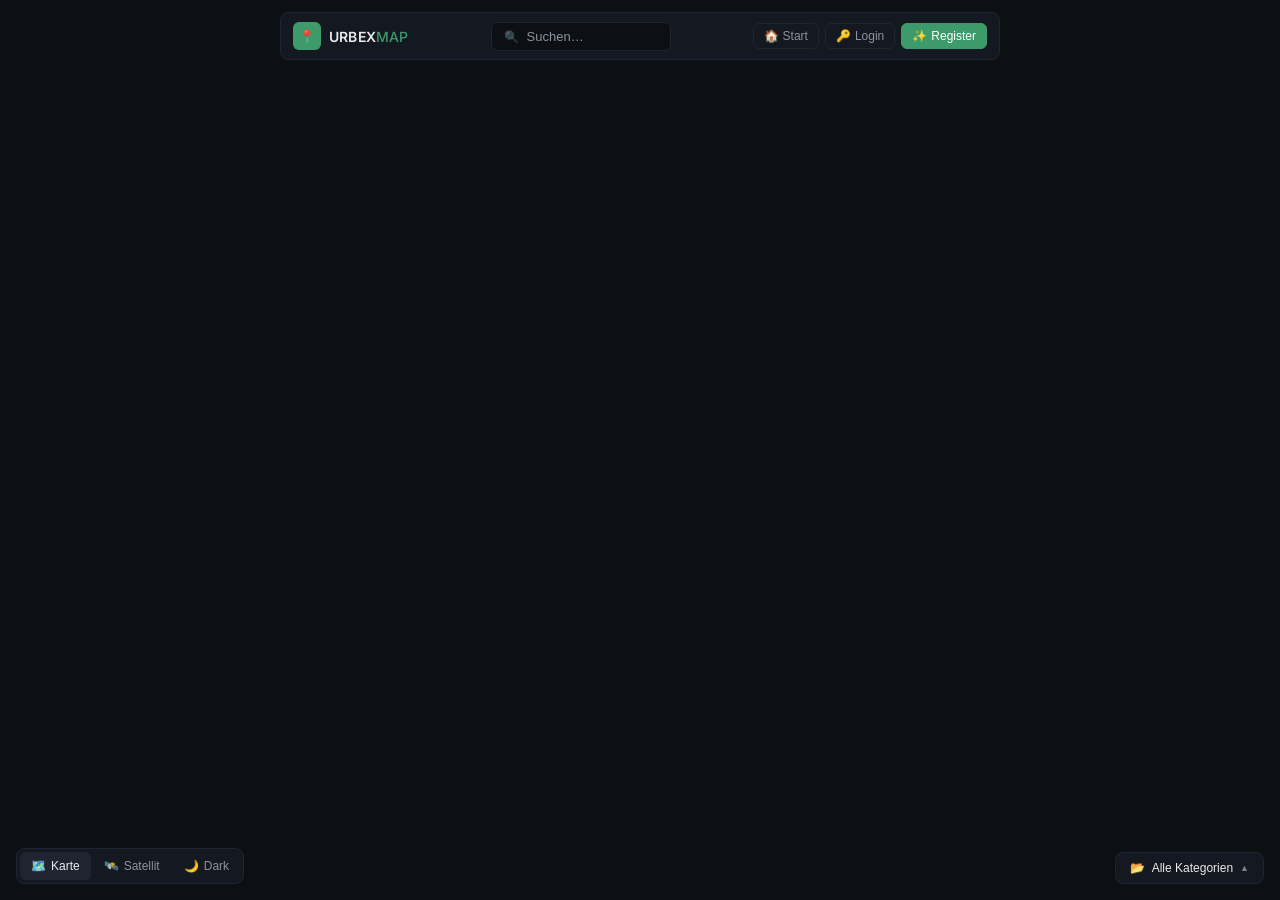
==== karte.html @ bc2e80fb "First Push" ====
<!DOCTYPE html>
<html lang="de">
<head>
  <meta charset="UTF-8">
  <meta name="viewport" content="width=device-width, initial-scale=1.0, maximum-scale=1.0, user-scalable=no">
  <title>URBEX MAP – Lost Place Explorer</title>

  <link rel="stylesheet" href="https://unpkg.com/leaflet@1.9.4/dist/leaflet.css" />
  <script src="https://unpkg.com/leaflet@1.9.4/dist/leaflet.js"></script>

  <link rel="stylesheet" href="https://unpkg.com/leaflet.markercluster@1.5.3/dist/MarkerCluster.css" />
  <link rel="stylesheet" href="https://unpkg.com/leaflet.markercluster@1.5.3/dist/MarkerCluster.Default.css" />
  <script src="https://unpkg.com/leaflet.markercluster@1.5.3/dist/leaflet.markercluster.js"></script>

  <link rel="preconnect" href="https://fonts.googleapis.com">
  <link rel="preconnect" href="https://fonts.gstatic.com" crossorigin>
  <link href="https://fonts.googleapis.com/css2?family=Inter:wght@400;500;600;700&display=swap" rel="stylesheet">

  <link rel="stylesheet" href="style.css">
</head>
<body>

  <div id="map"></div>

  <header class="panel main-header">
    <div class="brand-section" onclick="openModal('Startseite')">
      <div class="logo-badge">📍</div>
      <div class="brand-title">URBEX<span>MAP</span></div>
    </div>

    <div class="header-search-box">
      <span style="opacity:0.45; font-size:12px;">🔍</span>
      <input id="search-input" type="text" placeholder="Suchen…">
    </div>

    <div class="nav-actions">
      <button class="btn-nav" onclick="openModal('Startseite')">
        <span>🏠</span><span class="text-label">Start</span>
      </button>
      <button class="btn-nav" onclick="openModal('Login')">
        <span>🔑</span><span class="text-label">Login</span>
      </button>
      <button class="btn-nav btn-nav-primary" onclick="openModal('Registrieren')">
        <span>✨</span><span class="text-label">Register</span>
      </button>
    </div>
  </header>

  <div class="panel map-style-switch">
    <button class="layer-btn active" id="layer-street" onclick="switchTileLayer('street')">
      <span>🗺️</span> Karte
    </button>
    <button class="layer-btn" id="layer-sat" onclick="switchTileLayer('satellite')">
      <span>🛰️</span> Satellit
    </button>
    <button class="layer-btn" id="layer-dark" onclick="switchTileLayer('dark')">
      <span>🌙</span> Dark
    </button>
  </div>

  <div class="panel details-panel" id="details-panel">
    <div class="details-hero">
      <button class="btn-close-panel" onclick="closeDetails()">✕</button>
      <img id="detail-img" src="" alt="Location Vorschau" />
      <div class="details-hero-overlay"></div>
    </div>

    <div class="details-content">
      <div class="tag-group">
        <span class="tag-pill cat" id="detail-cat">Industriell</span>
        <span class="tag-pill" style="color:#c94c4c; border-color:rgba(201,76,76,0.3);">⚠️ Risikozone</span>
      </div>

      <div>
        <h2 id="detail-title" style="font-size:17px; font-weight:600; color:var(--text); line-height:1.3;">-</h2>
        <p id="detail-desc" style="font-size:13px; color:var(--text-muted); line-height:1.55; margin-top:5px;">-</p>
      </div>

      <div>
        <div class="section-title">
          <span>Überwachung & Schutz</span>
          <a href="#" onclick="openSecurityModal(); return false;" style="color:var(--accent); text-decoration:none; font-size:10px;">Status melden</a>
        </div>
        <div class="security-grid" style="margin-top:7px;">
          <div class="security-item" id="sec-security">
            <span class="sec-status-dot"></span> 👮 Security
          </div>
          <div class="security-item" id="sec-alarm">
            <span class="sec-status-dot"></span> 🚨 Alarmanlage
          </div>
          <div class="security-item" id="sec-cameras">
            <span class="sec-status-dot"></span> 📹 Kameras
          </div>
          <div class="security-item" id="sec-dogs">
            <span class="sec-status-dot"></span> 🐕 Wachhunde
          </div>
        </div>
      </div>

      <div>
        <div class="section-title" style="margin-bottom:7px;">
          <span>Community Galerie</span>
        </div>
        <div class="gallery-container" id="gallery-list"></div>
      </div>

      <div class="info-grid">
        <div class="info-item">
          <span class="label">Koordinaten</span>
          <span class="val" id="detail-coords">-</span>
        </div>
        <div class="info-item">
          <span class="label">Zugänglichkeit</span>
          <span class="val" style="color:#7bc49a;">Mittel</span>
        </div>
      </div>

      <div class="btn-group-actions">
        <button class="btn-secondary-action" onclick="openPhotoModal()">
          <span>📷</span> Foto
        </button>
        <button class="btn-primary-action" id="detail-route-btn">
          <span>🧭</span> Navigation
        </button>
      </div>
    </div>
  </div>

  <div class="filter-wrapper">
    <div class="panel category-dropdown" id="category-menu"></div>
    <button class="btn-toggle-categories" onclick="toggleCategoryMenu(event)">
      <span>📂</span>
      <span id="selected-cat-label">Alle Kategorien</span>
      <span style="font-size:9px; opacity:0.5;">▲</span>
    </button>
  </div>

  <div class="modal-overlay" id="modal-overlay" onclick="closeModal()">
    <div class="panel modal-box" id="modal-box" onclick="event.stopPropagation()">
      <div style="display:flex; justify-content:space-between; align-items:center;">
        <h3 id="modal-title" style="color:var(--text); font-size:16px; font-weight:600;">Titel</h3>
        <button class="btn-close-panel" style="position:static;" onclick="closeModal()">✕</button>
      </div>
      <div id="modal-body">
        <p id="modal-desc" style="color:var(--text-muted); font-size:13px;">Funktion folgt.</p>
      </div>
    </div>
  </div>

  <script src="script.js"></script>
</body>
</html>
---- style.css ----
:root {
  --bg: #0c0f14;
  --panel: #141820;
  --panel-border: #1e2530;
  --text: #e8eaed;
  --text-muted: #8b949e;
  --accent: #3d9a6a;
  --accent-soft: rgba(61, 154, 106, 0.15);
  --danger: #c94c4c;
  --warning: #c9a24c;
}

* {
  box-sizing: border-box;
  margin: 0;
  padding: 0;
}

body {
  font-family: 'Inter', system-ui, -apple-system, sans-serif;
  background: var(--bg);
  color: var(--text);
  height: 100vh;
  width: 100vw;
  overflow: hidden;
}

#map {
  width: 100%;
  height: 100vh;
  position: absolute;
  top: 0;
  left: 0;
  z-index: 1;
}

/* Panels */
.panel {
  background: var(--panel);
  border: 1px solid var(--panel-border);
}

/* Header */
header.main-header {
  position: absolute;
  top: 12px;
  left: 50%;
  transform: translateX(-50%);
  width: calc(100% - 24px);
  max-width: 720px;
  height: 48px;
  z-index: 100;
  display: flex;
  align-items: center;
  justify-content: space-between;
  padding: 0 12px;
  border-radius: 8px;
}

.brand-section {
  display: flex;
  align-items: center;
  gap: 8px;
  cursor: pointer;
}

.logo-badge {
  width: 28px;
  height: 28px;
  background: var(--accent);
  border-radius: 6px;
  display: flex;
  align-items: center;
  justify-content: center;
  font-size: 13px;
}

.brand-title {
  font-weight: 600;
  font-size: 14px;
  letter-spacing: 0.2px;
  color: var(--text);
}

.brand-title span {
  color: var(--accent);
  font-weight: 500;
}

.header-search-box {
  width: 180px;
  padding: 6px 12px;
  border-radius: 6px;
  display: flex;
  align-items: center;
  gap: 8px;
  background: #0c0f14;
  border: 1px solid var(--panel-border);
  transition: border-color 0.15s ease;
}

.header-search-box:focus-within {
  border-color: var(--accent);
}

.header-search-box input {
  background: transparent;
  border: none;
  color: var(--text);
  font-size: 13px;
  width: 100%;
  outline: none;
}

.header-search-box input::placeholder {
  color: var(--text-muted);
}

.nav-actions {
  display: flex;
  align-items: center;
  gap: 6px;
}

.btn-nav {
  background: transparent;
  border: 1px solid var(--panel-border);
  color: var(--text-muted);
  padding: 5px 10px;
  border-radius: 6px;
  font-size: 12px;
  font-weight: 500;
  cursor: pointer;
  display: flex;
  align-items: center;
  gap: 4px;
  transition: color 0.15s, border-color 0.15s, background 0.15s;
}

.btn-nav:hover {
  color: var(--text);
  border-color: #2a3340;
  background: #1a2028;
}

.btn-nav-primary {
  background: var(--accent);
  border-color: var(--accent);
  color: #fff;
}

.btn-nav-primary:hover {
  background: #358a5e;
  border-color: #358a5e;
  color: #fff;
}

/* Map style switcher */
.map-style-switch {
  position: absolute;
  bottom: 16px;
  left: 16px;
  z-index: 90;
  display: flex;
  gap: 2px;
  padding: 3px;
  border-radius: 8px;
}

.layer-btn {
  background: transparent;
  border: none;
  color: var(--text-muted);
  padding: 7px 11px;
  border-radius: 6px;
  font-size: 12px;
  font-weight: 500;
  cursor: pointer;
  display: flex;
  align-items: center;
  gap: 5px;
  transition: color 0.15s, background 0.15s;
}

.layer-btn.active {
  background: #1e2530;
  color: var(--text);
}

.layer-btn:hover:not(.active) {
  color: var(--text);
}

/* Details panel */
.details-panel {
  position: absolute;
  top: 72px;
  right: 16px;
  width: 340px;
  max-height: calc(100vh - 100px);
  z-index: 80;
  border-radius: 10px;
  overflow-y: auto;
  display: none;
  flex-direction: column;
}

.details-panel::-webkit-scrollbar {
  width: 4px;
}
.details-panel::-webkit-scrollbar-thumb {
  background: #2a3340;
  border-radius: 2px;
}

.details-hero {
  position: relative;
  height: 160px;
  width: 100%;
  overflow: hidden;
  flex-shrink: 0;
}

.details-hero img {
  width: 100%;
  height: 100%;
  object-fit: cover;
}

.details-hero-overlay {
  position: absolute;
  inset: 0;
  background: linear-gradient(to top, var(--panel) 0%, transparent 55%);
}

.btn-close-panel {
  position: absolute;
  top: 10px;
  right: 10px;
  background: rgba(12, 15, 20, 0.7);
  border: 1px solid var(--panel-border);
  color: var(--text);
  width: 28px;
  height: 28px;
  border-radius: 6px;
  cursor: pointer;
  display: flex;
  align-items: center;
  justify-content: center;
  font-size: 12px;
  z-index: 5;
  transition: background 0.15s;
}

.btn-close-panel:hover {
  background: var(--danger);
  border-color: var(--danger);
}

.details-content {
  padding: 0 16px 16px;
  display: flex;
  flex-direction: column;
  gap: 14px;
}

.tag-group {
  display: flex;
  gap: 6px;
  flex-wrap: wrap;
}

.tag-pill {
  padding: 3px 9px;
  border-radius: 4px;
  font-size: 11px;
  font-weight: 500;
  background: #1a2028;
  border: 1px solid var(--panel-border);
  color: var(--text-muted);
}

.tag-pill.cat {
  border-color: rgba(61, 154, 106, 0.4);
  color: var(--accent);
  background: var(--accent-soft);
}

.section-title {
  font-size: 11px;
  font-weight: 600;
  text-transform: uppercase;
  letter-spacing: 0.4px;
  color: var(--text-muted);
  display: flex;
  justify-content: space-between;
  align-items: center;
}

.security-grid {
  display: grid;
  grid-template-columns: 1fr 1fr;
  gap: 6px;
}

.security-item {
  background: #1a2028;
  border: 1px solid var(--panel-border);
  border-radius: 6px;
  padding: 7px 9px;
  display: flex;
  align-items: center;
  gap: 7px;
  font-size: 11px;
  font-weight: 500;
  color: var(--text-muted);
}

.security-item.active {
  border-color: rgba(201, 76, 76, 0.35);
  background: rgba(201, 76, 76, 0.08);
  color: #e08a8a;
}

.security-item.clear {
  border-color: rgba(61, 154, 106, 0.25);
  background: rgba(61, 154, 106, 0.06);
  color: #7bc49a;
}

.sec-status-dot {
  width: 6px;
  height: 6px;
  border-radius: 50%;
  background: currentColor;
}

.gallery-container {
  display: flex;
  gap: 6px;
  overflow-x: auto;
  padding-bottom: 2px;
}

.gallery-container::-webkit-scrollbar {
  height: 3px;
}
.gallery-container::-webkit-scrollbar-thumb {
  background: #2a3340;
  border-radius: 2px;
}

.gallery-thumb {
  width: 64px;
  height: 64px;
  border-radius: 6px;
  object-fit: cover;
  flex-shrink: 0;
  border: 1px solid var(--panel-border);
  cursor: pointer;
  transition: border-color 0.15s;
}

.gallery-thumb:hover {
  border-color: var(--accent);
}

.btn-add-photo {
  width: 64px;
  height: 64px;
  border-radius: 6px;
  border: 1px dashed var(--panel-border);
  background: #1a2028;
  color: var(--text-muted);
  display: flex;
  flex-direction: column;
  align-items: center;
  justify-content: center;
  gap: 2px;
  font-size: 10px;
  font-weight: 500;
  cursor: pointer;
  flex-shrink: 0;
  transition: border-color 0.15s, color 0.15s;
}

.btn-add-photo:hover {
  border-color: var(--accent);
  color: var(--accent);
}

.info-grid {
  display: grid;
  grid-template-columns: 1fr 1fr;
  gap: 8px;
  background: #1a2028;
  padding: 10px;
  border-radius: 6px;
  border: 1px solid var(--panel-border);
}

.info-item {
  display: flex;
  flex-direction: column;
  gap: 2px;
}

.info-item .label {
  font-size: 10px;
  color: var(--text-muted);
  text-transform: uppercase;
  font-weight: 500;
}

.info-item .val {
  font-size: 12px;
  color: var(--text);
  font-weight: 500;
  font-variant-numeric: tabular-nums;
}

.btn-group-actions {
  display: flex;
  gap: 8px;
}

.btn-secondary-action {
  flex: 1;
  background: #1a2028;
  border: 1px solid var(--panel-border);
  color: var(--text);
  padding: 10px;
  border-radius: 6px;
  font-weight: 500;
  font-size: 12px;
  cursor: pointer;
  display: flex;
  align-items: center;
  justify-content: center;
  gap: 5px;
  transition: background 0.15s, border-color 0.15s;
}

.btn-secondary-action:hover {
  background: #222830;
  border-color: #2a3340;
}

.btn-primary-action {
  flex: 1.4;
  background: var(--accent);
  border: none;
  color: #fff;
  padding: 10px;
  border-radius: 6px;
  font-weight: 500;
  font-size: 12px;
  cursor: pointer;
  display: flex;
  align-items: center;
  justify-content: center;
  gap: 5px;
  transition: background 0.15s;
}

.btn-primary-action:hover {
  background: #358a5e;
}

/* Category filter */
.filter-wrapper {
  position: absolute;
  bottom: 16px;
  right: 16px;
  z-index: 90;
  display: flex;
  flex-direction: column;
  align-items: flex-end;
}

.btn-toggle-categories {
  background: var(--panel);
  border: 1px solid var(--panel-border);
  color: var(--text);
  padding: 8px 14px;
  border-radius: 8px;
  font-size: 12px;
  font-weight: 500;
  cursor: pointer;
  display: flex;
  align-items: center;
  gap: 7px;
  transition: border-color 0.15s, background 0.15s;
}

.btn-toggle-categories:hover {
  border-color: #2a3340;
  background: #1a2028;
}

.category-dropdown {
  position: absolute;
  bottom: 46px;
  right: 0;
  width: 280px;
  max-height: 320px;
  overflow-y: auto;
  border-radius: 8px;
  padding: 8px;
  display: none;
  grid-template-columns: 1fr 1fr;
  gap: 4px;
  z-index: 91;
}

.category-dropdown::-webkit-scrollbar {
  width: 3px;
}
.category-dropdown::-webkit-scrollbar-thumb {
  background: #2a3340;
  border-radius: 2px;
}

.cat-item-btn {
  background: #1a2028;
  border: 1px solid var(--panel-border);
  color: var(--text-muted);
  padding: 7px 9px;
  border-radius: 5px;
  font-size: 11px;
  font-weight: 500;
  cursor: pointer;
  display: flex;
  align-items: center;
  gap: 5px;
  transition: background 0.12s, color 0.12s, border-color 0.12s;
  text-align: left;
}

.cat-item-btn:hover {
  background: #222830;
  color: var(--text);
}

.cat-item-btn.active {
  background: var(--accent-soft);
  color: var(--accent);
  border-color: rgba(61, 154, 106, 0.35);
}

/* Markers */
.custom-urbex-pin {
  position: relative;
  width: 32px;
  height: 42px;
  cursor: pointer;
  transition: transform 0.15s ease;
}

.custom-urbex-pin:hover {
  transform: scale(1.12);
  z-index: 9999 !important;
}

.pin-svg-wrapper {
  width: 100%;
  height: 100%;
  filter: drop-shadow(0 2px 4px rgba(0, 0, 0, 0.4));
}

.pin-icon-container {
  position: absolute;
  top: 8px;
  left: 50%;
  transform: translateX(-50%);
  width: 16px;
  height: 16px;
  display: flex;
  align-items: center;
  justify-content: center;
  color: #fff;
}

.marker-cluster-custom {
  background: #1e2530 !important;
  border: 1px solid var(--accent) !important;
  border-radius: 50% !important;
  color: var(--text) !important;
  font-weight: 600 !important;
  font-size: 11px !important;
  display: flex !important;
  align-items: center !important;
  justify-content: center !important;
}

/* Modal */
.modal-overlay {
  position: fixed;
  inset: 0;
  background: rgba(0, 0, 0, 0.55);
  z-index: 200;
  display: none;
  align-items: center;
  justify-content: center;
}

.modal-box {
  width: 90%;
  max-width: 380px;
  border-radius: 10px;
  padding: 20px;
  display: flex;
  flex-direction: column;
  gap: 14px;
}

.form-checkbox-group {
  display: flex;
  flex-direction: column;
  gap: 9px;
}

.checkbox-label {
  display: flex;
  align-items: center;
  gap: 9px;
  font-size: 13px;
  color: var(--text);
  cursor: pointer;
}

.checkbox-label input {
  accent-color: var(--accent);
  width: 15px;
  height: 15px;
}

/* Responsive */
@media (max-width: 768px) {
  header.main-header {
    top: 8px;
    width: calc(100% - 16px);
    height: 44px;
    padding: 0 8px;
  }
  .brand-title span { display: none; }
  .header-search-box { width: 100px; }
  .btn-nav span.text-label { display: none; }
  .map-style-switch {
    bottom: 70px;
    left: 8px;
  }
  .filter-wrapper {
    bottom: 16px;
    right: 8px;
  }
  .details-panel {
    top: auto;
    bottom: 120px;
    left: 8px;
    right: 8px;
    width: auto;
    max-height: 50vh;
  }
}
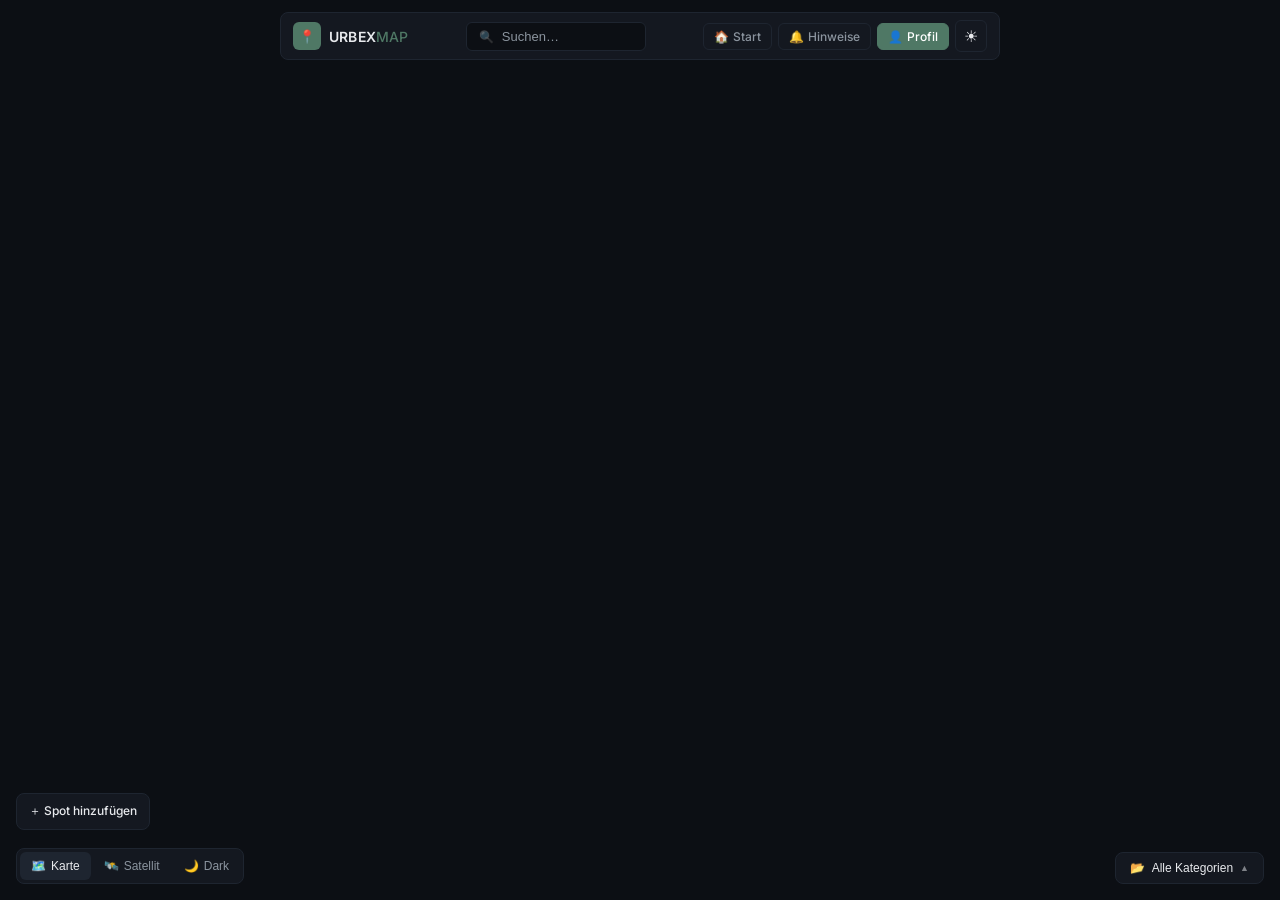
==== commit ee60a665: "erste änderungen" ====
--- a/karte.html
+++ b/karte.html
@@ -23,7 +23,7 @@
   <div id="map"></div>
 
   <header class="panel main-header">
-    <div class="brand-section" onclick="openModal('Startseite')">
+    <div class="brand-section" onclick="location.href='index.html'">
       <div class="logo-badge">📍</div>
       <div class="brand-title">URBEX<span>MAP</span></div>
     </div>
@@ -33,17 +33,7 @@
       <input id="search-input" type="text" placeholder="Suchen…">
     </div>
 
-    <div class="nav-actions">
-      <button class="btn-nav" onclick="openModal('Startseite')">
-        <span>🏠</span><span class="text-label">Start</span>
-      </button>
-      <button class="btn-nav" onclick="openModal('Login')">
-        <span>🔑</span><span class="text-label">Login</span>
-      </button>
-      <button class="btn-nav btn-nav-primary" onclick="openModal('Registrieren')">
-        <span>✨</span><span class="text-label">Register</span>
-      </button>
-    </div>
+    <div class="nav-actions"><a class="btn-nav" href="index.html">🏠 <span class="text-label">Start</span></a><a class="btn-nav" href="benachrichtigungen.html">🔔 <span class="text-label">Hinweise</span></a><a class="btn-nav btn-nav-primary" href="profil.html">👤 <span class="text-label">Profil</span></a><button class="theme-toggle" onclick="toggleMapTheme()" title="Hell- oder Dunkelmodus"><span class="theme-glyph">☀︎</span></button></div>
   </header>
 
   <div class="panel map-style-switch">
@@ -104,6 +94,12 @@
         <div class="gallery-container" id="gallery-list"></div>
       </div>
 
+      <div>
+        <div class="section-title" style="margin-bottom:7px;"><span>Kommentare</span></div>
+        <div class="comment-list" id="comment-list"></div>
+        <form class="comment-form" onsubmit="saveComment(event)"><input id="comment-input" maxlength="280" placeholder="Einen respektvollen Kommentar schreiben …"><button aria-label="Kommentar senden">➤</button></form>
+      </div>
+
       <div class="info-grid">
         <div class="info-item">
           <span class="label">Koordinaten</span>
@@ -147,6 +143,10 @@
     </div>
   </div>
 
+  <button class="add-spot-fab" onclick="openAddSpotModal()">＋ <span>Spot hinzufügen</span></button>
+
+  <script src="api-config.js"></script>
+  <script src="app.js"></script>
   <script src="script.js"></script>
 </body>
-</html>+</html>
--- a/style.css
+++ b/style.css
@@ -4,10 +4,16 @@
   --panel-border: #1e2530;
   --text: #e8eaed;
   --text-muted: #8b949e;
-  --accent: #3d9a6a;
-  --accent-soft: rgba(61, 154, 106, 0.15);
+  --accent: #4f7865;
+  --accent-soft: rgba(79, 120, 101, 0.16);
   --danger: #c94c4c;
   --warning: #c9a24c;
+}
+
+:root[data-theme="light"] {
+  --bg:#f2f0ec; --panel:#fbfaf7; --panel-border:#d8d3cb; --text:#27242a;
+  --text-muted:#6f6965; --accent:#7d9e88; --accent-soft:rgba(125,158,136,.16);
+  --danger:#a85151; --warning:#8d6b36;
 }
 
 * {
@@ -123,6 +129,7 @@
 }
 
 .btn-nav {
+  text-decoration: none;
   background: transparent;
   border: 1px solid var(--panel-border);
   color: var(--text-muted);
@@ -548,17 +555,44 @@
   border-color: rgba(61, 154, 106, 0.35);
 }
 
+.theme-toggle { width:32px; height:32px; border:1px solid var(--panel-border); border-radius:6px; background:transparent; color:var(--text); cursor:pointer; font-size:16px; }
+:root[data-theme="light"] .button.primary { color:#19342a; }
+.theme-glyph { display:inline-block; }
+.theme-toggle.is-switching .theme-glyph { animation:theme-switch .42s cubic-bezier(.2,.8,.2,1); }
+@keyframes theme-switch { 0% { transform:rotate(0) scale(1); } 50% { transform:rotate(130deg) scale(.72); opacity:.45; } 100% { transform:rotate(260deg) scale(1); } }
+:root[data-theme="light"] .btn-nav { color:#39443d; background:#f5f2ed; border-color:#c9c7bf; }
+:root[data-theme="light"] .header-search-box,:root[data-theme="light"] .button,:root[data-theme="light"] .tab,:root[data-theme="light"] .comment,:root[data-theme="light"] .spot-subscribe { background:#f5f2ed; }
+:root[data-theme="light"] .btn-nav,:root[data-theme="light"] .cat-item-btn,:root[data-theme="light"] .security-item,:root[data-theme="light"] .info-grid { background:#f5f2ed; }
+
+.category-icon { width:15px; height:15px; display:inline-flex; flex:0 0 15px; }
+.category-icon svg { width:15px; height:15px; }
+.spot-subscribe { border:1px solid var(--panel-border); background:#1a2028; color:var(--text-muted); border-radius:4px; padding:3px 8px; font:500 10px Inter,sans-serif; cursor:pointer; }
+.spot-subscribe.is-active { color:var(--accent); border-color:var(--accent); background:var(--accent-soft); }
+.spot-report { border:0; background:transparent; color:var(--text-muted); font:11px Inter,sans-serif; cursor:pointer; text-decoration:underline; }
+.spot-creator { width:100%; color:var(--text-muted); font-size:10px; }
+.add-spot-fab { position:absolute; left:16px; bottom:70px; z-index:90; border:1px solid var(--panel-border); border-radius:8px; padding:9px 12px; background:var(--panel); color:var(--text); font:500 12px Inter,sans-serif; cursor:pointer; }
+.add-spot-fab:hover { border-color:var(--accent); }
+.add-spot-form { display:flex; flex-direction:column; gap:9px; }.add-spot-form p { color:var(--text-muted); font-size:12px; line-height:1.45; }.add-spot-form input,.add-spot-form select,.add-spot-form textarea { width:100%; border:1px solid var(--panel-border); border-radius:6px; background:var(--bg); color:var(--text); padding:9px; font:12px Inter,sans-serif; }.add-spot-form textarea { min-height:75px; resize:vertical; }.coord-fields { display:grid; grid-template-columns:1fr 1fr; gap:7px; }
+.upload-file { border:1px dashed var(--panel-border); border-radius:6px; padding:9px; color:var(--text-muted); font-size:12px; cursor:pointer; }.upload-file input { border:0; padding:6px 0 0; }.security-select { border:1px solid var(--panel-border); border-radius:6px; padding:9px; display:grid; grid-template-columns:1fr 1fr; gap:8px; color:var(--text-muted); font-size:11px; }.security-select legend { color:var(--text); padding:0 4px; }.security-select label { display:flex; gap:5px; align-items:center; }
+.report-review { margin-top:18px; }.report-row { display:flex; align-items:center; justify-content:space-between; gap:12px; padding:12px 0; border-top:1px solid var(--panel-border); }.report-row b { font-size:13px; }.report-row p { color:var(--text-muted); font-size:11px; margin-top:4px; }
+.profile-progress { margin-left:auto; width:190px; display:flex; gap:4px; flex-direction:column; font-size:11px; }.profile-progress a { color:var(--accent); text-decoration:none; }.profile-progress span { color:var(--text-muted); }.xp-track { height:7px; background:#1a2028; border-radius:99px; overflow:hidden; }.xp-track i { display:block; width:0; height:100%; background:var(--accent); border-radius:99px; }.xp-overview { display:grid; grid-template-columns:1fr auto; align-items:center; gap:14px; max-width:720px; padding:20px; margin:25px 0; border:1px solid var(--panel-border); border-radius:9px; background:var(--panel); }.xp-overview>div:first-child { display:flex; flex-direction:column; gap:5px; }.xp-overview span { color:var(--text-muted); font-size:12px; }.xp-overview .xp-track { grid-column:1 / -1; }.level-grid { display:grid; grid-template-columns:repeat(3,1fr); gap:12px; }.level-card { min-height:150px; padding:18px; border:1px solid var(--panel-border); border-radius:8px; background:var(--panel); }.level-card.active { border-color:var(--accent); box-shadow:inset 0 0 0 1px var(--accent-soft); }.level-card>b { color:var(--accent); font-size:11px; }.level-card h2 { font-size:16px; margin:15px 0 6px; }.level-card p,.earning p { color:var(--text-muted); font-size:12px; line-height:1.55; }.earning { margin-top:18px; }.earning h2 { font-size:16px; margin-bottom:8px; }
+
 /* Markers */
 .custom-urbex-pin {
   position: relative;
-  width: 32px;
-  height: 42px;
-  cursor: pointer;
-  transition: transform 0.15s ease;
-}
+  width: 28px;
+  height: 28px;
+  cursor: pointer;
+  transition: transform 0.15s ease, box-shadow .15s ease;
+  background:var(--marker-color);
+  border:2px solid rgba(255,255,255,.9);
+  border-radius:50%;
+  box-shadow:0 1px 5px rgba(0,0,0,.42);
+}
+.map-pin-icon { width:14px; height:14px; display:grid; place-items:center; color:#fff; position:absolute; inset:5px; }.map-pin-icon svg { width:14px; height:14px; }
 
 .custom-urbex-pin:hover {
-  transform: scale(1.12);
+  transform: scale(1.23);
   z-index: 9999 !important;
 }
 
@@ -662,4 +696,10 @@
     width: auto;
     max-height: 50vh;
   }
-}+}
+
+/* Additional application pages */
+.app-page { min-height:100vh; height:auto; overflow:auto; background:var(--bg); }
+.topbar { max-width:1120px; height:68px; margin:auto; padding:0 22px; display:flex; align-items:center; justify-content:space-between; border-bottom:1px solid var(--panel-border); }
+.brand { color:var(--text); text-decoration:none; letter-spacing:.2px; }.brand span { color:var(--accent); }.topbar nav { display:flex; gap:5px; }.topbar nav a { color:var(--text-muted); text-decoration:none; padding:8px 10px; font-size:13px; border-radius:6px; }.topbar nav a:hover,.topbar nav a.active { color:var(--text); background:#1a2028; }.avatar,.profile-avatar { background:var(--accent); color:#fff; border-radius:50%; text-decoration:none; display:grid; place-items:center; font-weight:700; }.avatar { width:32px; height:32px; font-size:11px; }.badge { background:var(--danger); color:#fff; font-style:normal; border-radius:99px; font-size:9px; padding:1px 5px; }.home,.content { max-width:1120px; margin:auto; padding:72px 22px; }.hero { max-width:740px; padding:42px 0 78px; }.eyebrow { color:var(--accent); font-size:11px; font-weight:700; letter-spacing:1.1px; margin-bottom:12px; }.hero h1,.content h1 { font-size:clamp(34px,6vw,68px); line-height:1.06; letter-spacing:-2px; }.hero em { color:var(--accent); font-style:normal; }.lead { max-width:610px; color:var(--text-muted); line-height:1.7; margin:23px 0; }.actions { display:flex; gap:10px; flex-wrap:wrap; }.button { display:inline-flex; align-items:center; justify-content:center; color:var(--text); background:#1a2028; border:1px solid var(--panel-border); border-radius:6px; padding:10px 14px; font:500 13px Inter,sans-serif; cursor:pointer; text-decoration:none; }.button.primary { background:var(--accent); border-color:var(--accent); color:#fff; }.button.danger { color:#efaaaa; border-color:rgba(201,76,76,.4); }.button.small { padding:8px 11px; font-size:12px; }.quick-grid { display:grid; grid-template-columns:repeat(3,1fr); gap:12px; }.quick-card,.panel-card { background:var(--panel); border:1px solid var(--panel-border); border-radius:10px; padding:20px; }.quick-card { color:inherit; text-decoration:none; }.quick-card span { font-size:25px; }.quick-card h2 { font-size:16px; margin:16px 0 7px; }.quick-card p,.muted { color:var(--text-muted); font-size:13px; line-height:1.55; }.rules { margin-top:70px; border-top:1px solid var(--panel-border); padding:50px 0; display:flex; justify-content:space-between; gap:30px; }.rules h2 { font-size:25px; line-height:1.3; }.rules ul { color:var(--text-muted); line-height:2; font-size:14px; }.profile-head { display:flex; gap:18px; align-items:center; padding-bottom:26px; border-bottom:1px solid var(--panel-border); }.profile-head h1 { font-size:30px; letter-spacing:-1px; }.profile-head .button { margin-left:auto; }.profile-avatar { width:76px; height:76px; font-size:21px; }.stats { display:flex; gap:45px; padding:25px 0; }.stats div { display:flex; flex-direction:column; gap:4px; }.stats b { font-size:22px; }.stats span { font-size:12px; color:var(--text-muted); }.two-cols { display:grid; grid-template-columns:1.2fr .8fr; gap:14px; }.section-head { display:flex; justify-content:space-between; align-items:center; margin-bottom:15px; }.section-head h2 { font-size:16px; }.section-head a { color:var(--accent); font-size:12px; text-decoration:none; }.spot-row,.upload-row { display:flex; align-items:center; gap:10px; padding:11px 0; border-top:1px solid var(--panel-border); }.spot-row span { font-size:22px; }.spot-row b,.upload-row b { font-size:13px; }.spot-row p,.upload-row p { color:var(--text-muted); font-size:11px; margin-top:3px; }.upload-row img { width:42px; height:42px; object-fit:cover; border-radius:5px; }.status { font-size:10px; padding:4px 7px; border-radius:99px; background:#1a2028; color:var(--warning); margin-left:auto; }.status.approved { color:#7bc49a; }.status.rejected { color:#e08a8a; }.narrow { max-width:760px; }.notification { display:flex; gap:14px; padding:16px; margin-top:10px; background:var(--panel); border:1px solid var(--panel-border); border-radius:8px; }.notification.unread { border-left:3px solid var(--accent); }.notification>span { font-size:20px; }.notification b { font-size:13px; }.notification p,.notification small { color:var(--text-muted); font-size:12px; display:block; margin-top:5px; }.moderation-tabs { display:flex; gap:7px; margin:28px 0 15px; }.tab { background:#1a2028; color:var(--text-muted); border:1px solid var(--panel-border); border-radius:6px; padding:8px 11px; }.tab.active { color:var(--text); border-color:var(--accent); }.moderation-card { display:grid; grid-template-columns:200px 1fr; gap:20px; border:1px solid var(--panel-border); background:var(--panel); padding:14px; border-radius:10px; }.moderation-card img { width:200px; height:150px; object-fit:cover; border-radius:6px; }.moderation-card h2 { font-size:17px; margin-bottom:7px; }.moderation-card .actions { margin-top:16px; }.empty { border:1px dashed var(--panel-border); color:var(--text-muted); padding:30px; border-radius:8px; text-align:center; }.comment-list { display:flex; flex-direction:column; gap:8px; margin-bottom:9px; }.comment { padding:8px 10px; background:#1a2028; border-radius:6px; font-size:11px; }.comment b { color:var(--accent); }.comment p,.empty-comment { font-size:11px; color:var(--text-muted); margin-top:3px; line-height:1.45; }.comment-form { display:flex; gap:6px; }.comment-form input { min-width:0; flex:1; color:var(--text); background:#0c0f14; border:1px solid var(--panel-border); border-radius:5px; padding:8px; outline:none; font:11px Inter,sans-serif; }.comment-form input:focus { border-color:var(--accent); }.comment-form button { width:34px; border:0; border-radius:5px; background:var(--accent); color:white; cursor:pointer; }
+@media(max-width:700px){.topbar{height:auto;gap:11px;padding:14px;flex-wrap:wrap}.topbar nav{order:3;width:100%;justify-content:space-between}.topbar nav a{padding:7px 4px;font-size:11px}.home,.content{padding:42px 16px}.quick-grid,.two-cols{grid-template-columns:1fr}.rules{flex-direction:column}.profile-head{flex-wrap:wrap}.profile-head .button{margin-left:0}.moderation-card{grid-template-columns:1fr}.moderation-card img{width:100%;height:190px}.stats{gap:20px}}
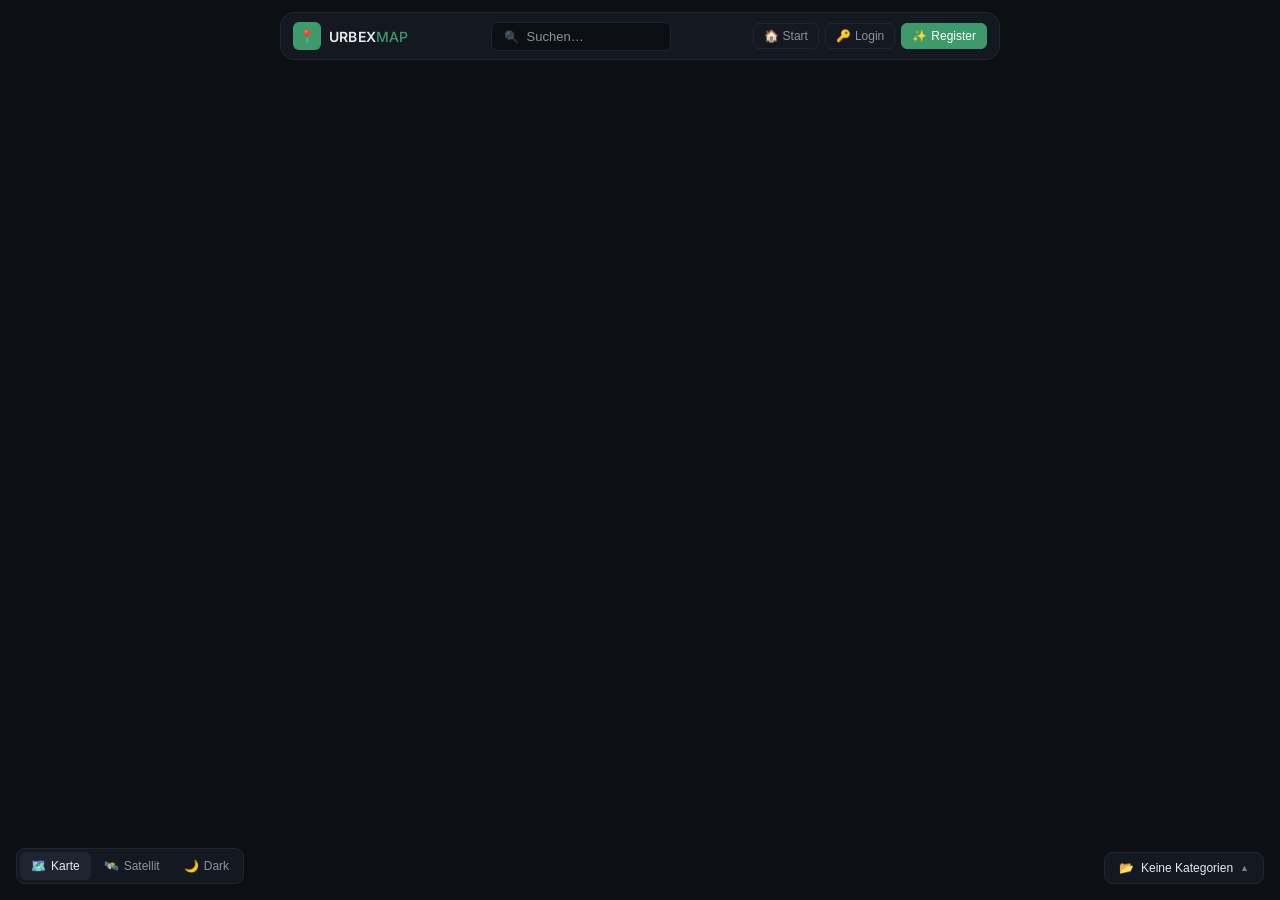
==== commit 3e682b97: "Update category selection logic and UI elements for improved user experience" ====
--- a/karte.html
+++ b/karte.html
@@ -23,7 +23,7 @@
   <div id="map"></div>
 
   <header class="panel main-header">
-    <div class="brand-section" onclick="location.href='index.html'">
+    <div class="brand-section" onclick="openModal('Startseite')">
       <div class="logo-badge">📍</div>
       <div class="brand-title">URBEX<span>MAP</span></div>
     </div>
@@ -33,7 +33,17 @@
       <input id="search-input" type="text" placeholder="Suchen…">
     </div>
 
-    <div class="nav-actions"><a class="btn-nav" href="index.html">🏠 <span class="text-label">Start</span></a><a class="btn-nav" href="benachrichtigungen.html">🔔 <span class="text-label">Hinweise</span></a><a class="btn-nav btn-nav-primary" href="profil.html">👤 <span class="text-label">Profil</span></a><button class="theme-toggle" onclick="toggleMapTheme()" title="Hell- oder Dunkelmodus"><span class="theme-glyph">☀︎</span></button></div>
+    <div class="nav-actions">
+      <button class="btn-nav" onclick="openModal('Startseite')">
+        <span>🏠</span><span class="text-label">Start</span>
+      </button>
+      <button class="btn-nav" onclick="openModal('Login')">
+        <span>🔑</span><span class="text-label">Login</span>
+      </button>
+      <button class="btn-nav btn-nav-primary" onclick="openModal('Registrieren')">
+        <span>✨</span><span class="text-label">Register</span>
+      </button>
+    </div>
   </header>
 
   <div class="panel map-style-switch">
@@ -94,12 +104,6 @@
         <div class="gallery-container" id="gallery-list"></div>
       </div>
 
-      <div>
-        <div class="section-title" style="margin-bottom:7px;"><span>Kommentare</span></div>
-        <div class="comment-list" id="comment-list"></div>
-        <form class="comment-form" onsubmit="saveComment(event)"><input id="comment-input" maxlength="280" placeholder="Einen respektvollen Kommentar schreiben …"><button aria-label="Kommentar senden">➤</button></form>
-      </div>
-
       <div class="info-grid">
         <div class="info-item">
           <span class="label">Koordinaten</span>
@@ -126,7 +130,7 @@
     <div class="panel category-dropdown" id="category-menu"></div>
     <button class="btn-toggle-categories" onclick="toggleCategoryMenu(event)">
       <span>📂</span>
-      <span id="selected-cat-label">Alle Kategorien</span>
+      <span id="selected-cat-label">Keine Kategorien</span>
       <span style="font-size:9px; opacity:0.5;">▲</span>
     </button>
   </div>
@@ -143,10 +147,6 @@
     </div>
   </div>
 
-  <button class="add-spot-fab" onclick="openAddSpotModal()">＋ <span>Spot hinzufügen</span></button>
-
-  <script src="api-config.js"></script>
-  <script src="app.js"></script>
   <script src="script.js"></script>
 </body>
 </html>
--- a/style.css
+++ b/style.css
@@ -4,16 +4,10 @@
   --panel-border: #1e2530;
   --text: #e8eaed;
   --text-muted: #8b949e;
-  --accent: #4f7865;
-  --accent-soft: rgba(79, 120, 101, 0.16);
+  --accent: #3d9a6a;
+  --accent-soft: rgba(61, 154, 106, 0.15);
   --danger: #c94c4c;
   --warning: #c9a24c;
-}
-
-:root[data-theme="light"] {
-  --bg:#f2f0ec; --panel:#fbfaf7; --panel-border:#d8d3cb; --text:#27242a;
-  --text-muted:#6f6965; --accent:#7d9e88; --accent-soft:rgba(125,158,136,.16);
-  --danger:#a85151; --warning:#8d6b36;
 }
 
 * {
@@ -60,7 +54,7 @@
   align-items: center;
   justify-content: space-between;
   padding: 0 12px;
-  border-radius: 8px;
+  border-radius: 14px;
 }
 
 .brand-section {
@@ -129,7 +123,6 @@
 }
 
 .btn-nav {
-  text-decoration: none;
   background: transparent;
   border: 1px solid var(--panel-border);
   color: var(--text-muted);
@@ -549,50 +542,60 @@
   color: var(--text);
 }
 
+.cat-item-icon {
+  width: 16px;
+  height: 16px;
+  flex: 0 0 16px;
+  display: inline-flex;
+  align-items: center;
+  justify-content: center;
+}
+
+.cat-item-icon svg {
+  width: 100%;
+  height: 100%;
+}
+
+.cat-item-icon-all {
+  color: var(--text-muted);
+}
+
 .cat-item-btn.active {
   background: var(--accent-soft);
   color: var(--accent);
   border-color: rgba(61, 154, 106, 0.35);
 }
 
-.theme-toggle { width:32px; height:32px; border:1px solid var(--panel-border); border-radius:6px; background:transparent; color:var(--text); cursor:pointer; font-size:16px; }
-:root[data-theme="light"] .button.primary { color:#19342a; }
-.theme-glyph { display:inline-block; }
-.theme-toggle.is-switching .theme-glyph { animation:theme-switch .42s cubic-bezier(.2,.8,.2,1); }
-@keyframes theme-switch { 0% { transform:rotate(0) scale(1); } 50% { transform:rotate(130deg) scale(.72); opacity:.45; } 100% { transform:rotate(260deg) scale(1); } }
-:root[data-theme="light"] .btn-nav { color:#39443d; background:#f5f2ed; border-color:#c9c7bf; }
-:root[data-theme="light"] .header-search-box,:root[data-theme="light"] .button,:root[data-theme="light"] .tab,:root[data-theme="light"] .comment,:root[data-theme="light"] .spot-subscribe { background:#f5f2ed; }
-:root[data-theme="light"] .btn-nav,:root[data-theme="light"] .cat-item-btn,:root[data-theme="light"] .security-item,:root[data-theme="light"] .info-grid { background:#f5f2ed; }
-
-.category-icon { width:15px; height:15px; display:inline-flex; flex:0 0 15px; }
-.category-icon svg { width:15px; height:15px; }
-.spot-subscribe { border:1px solid var(--panel-border); background:#1a2028; color:var(--text-muted); border-radius:4px; padding:3px 8px; font:500 10px Inter,sans-serif; cursor:pointer; }
-.spot-subscribe.is-active { color:var(--accent); border-color:var(--accent); background:var(--accent-soft); }
-.spot-report { border:0; background:transparent; color:var(--text-muted); font:11px Inter,sans-serif; cursor:pointer; text-decoration:underline; }
-.spot-creator { width:100%; color:var(--text-muted); font-size:10px; }
-.add-spot-fab { position:absolute; left:16px; bottom:70px; z-index:90; border:1px solid var(--panel-border); border-radius:8px; padding:9px 12px; background:var(--panel); color:var(--text); font:500 12px Inter,sans-serif; cursor:pointer; }
-.add-spot-fab:hover { border-color:var(--accent); }
-.add-spot-form { display:flex; flex-direction:column; gap:9px; }.add-spot-form p { color:var(--text-muted); font-size:12px; line-height:1.45; }.add-spot-form input,.add-spot-form select,.add-spot-form textarea { width:100%; border:1px solid var(--panel-border); border-radius:6px; background:var(--bg); color:var(--text); padding:9px; font:12px Inter,sans-serif; }.add-spot-form textarea { min-height:75px; resize:vertical; }.coord-fields { display:grid; grid-template-columns:1fr 1fr; gap:7px; }
-.upload-file { border:1px dashed var(--panel-border); border-radius:6px; padding:9px; color:var(--text-muted); font-size:12px; cursor:pointer; }.upload-file input { border:0; padding:6px 0 0; }.security-select { border:1px solid var(--panel-border); border-radius:6px; padding:9px; display:grid; grid-template-columns:1fr 1fr; gap:8px; color:var(--text-muted); font-size:11px; }.security-select legend { color:var(--text); padding:0 4px; }.security-select label { display:flex; gap:5px; align-items:center; }
-.report-review { margin-top:18px; }.report-row { display:flex; align-items:center; justify-content:space-between; gap:12px; padding:12px 0; border-top:1px solid var(--panel-border); }.report-row b { font-size:13px; }.report-row p { color:var(--text-muted); font-size:11px; margin-top:4px; }
-.profile-progress { margin-left:auto; width:190px; display:flex; gap:4px; flex-direction:column; font-size:11px; }.profile-progress a { color:var(--accent); text-decoration:none; }.profile-progress span { color:var(--text-muted); }.xp-track { height:7px; background:#1a2028; border-radius:99px; overflow:hidden; }.xp-track i { display:block; width:0; height:100%; background:var(--accent); border-radius:99px; }.xp-overview { display:grid; grid-template-columns:1fr auto; align-items:center; gap:14px; max-width:720px; padding:20px; margin:25px 0; border:1px solid var(--panel-border); border-radius:9px; background:var(--panel); }.xp-overview>div:first-child { display:flex; flex-direction:column; gap:5px; }.xp-overview span { color:var(--text-muted); font-size:12px; }.xp-overview .xp-track { grid-column:1 / -1; }.level-grid { display:grid; grid-template-columns:repeat(3,1fr); gap:12px; }.level-card { min-height:150px; padding:18px; border:1px solid var(--panel-border); border-radius:8px; background:var(--panel); }.level-card.active { border-color:var(--accent); box-shadow:inset 0 0 0 1px var(--accent-soft); }.level-card>b { color:var(--accent); font-size:11px; }.level-card h2 { font-size:16px; margin:15px 0 6px; }.level-card p,.earning p { color:var(--text-muted); font-size:12px; line-height:1.55; }.earning { margin-top:18px; }.earning h2 { font-size:16px; margin-bottom:8px; }
+.btn-confirm-categories {
+  grid-column: span 2;
+  border: 1px solid var(--accent);
+  border-radius: 5px;
+  background: var(--accent);
+  color: #fff;
+  padding: 8px 10px;
+  font: inherit;
+  font-size: 11px;
+  font-weight: 600;
+  cursor: pointer;
+  transition: background 0.12s, border-color 0.12s;
+}
+
+.btn-confirm-categories:hover {
+  background: #358a5e;
+  border-color: #358a5e;
+}
 
 /* Markers */
 .custom-urbex-pin {
   position: relative;
-  width: 28px;
-  height: 28px;
-  cursor: pointer;
-  transition: transform 0.15s ease, box-shadow .15s ease;
-  background:var(--marker-color);
-  border:2px solid rgba(255,255,255,.9);
-  border-radius:50%;
-  box-shadow:0 1px 5px rgba(0,0,0,.42);
-}
-.map-pin-icon { width:14px; height:14px; display:grid; place-items:center; color:#fff; position:absolute; inset:5px; }.map-pin-icon svg { width:14px; height:14px; }
+  width: 32px;
+  height: 42px;
+  cursor: pointer;
+  transition: transform 0.15s ease;
+}
 
 .custom-urbex-pin:hover {
-  transform: scale(1.23);
+  transform: scale(1.12);
   z-index: 9999 !important;
 }
 
@@ -697,9 +700,3 @@
     max-height: 50vh;
   }
 }
-
-/* Additional application pages */
-.app-page { min-height:100vh; height:auto; overflow:auto; background:var(--bg); }
-.topbar { max-width:1120px; height:68px; margin:auto; padding:0 22px; display:flex; align-items:center; justify-content:space-between; border-bottom:1px solid var(--panel-border); }
-.brand { color:var(--text); text-decoration:none; letter-spacing:.2px; }.brand span { color:var(--accent); }.topbar nav { display:flex; gap:5px; }.topbar nav a { color:var(--text-muted); text-decoration:none; padding:8px 10px; font-size:13px; border-radius:6px; }.topbar nav a:hover,.topbar nav a.active { color:var(--text); background:#1a2028; }.avatar,.profile-avatar { background:var(--accent); color:#fff; border-radius:50%; text-decoration:none; display:grid; place-items:center; font-weight:700; }.avatar { width:32px; height:32px; font-size:11px; }.badge { background:var(--danger); color:#fff; font-style:normal; border-radius:99px; font-size:9px; padding:1px 5px; }.home,.content { max-width:1120px; margin:auto; padding:72px 22px; }.hero { max-width:740px; padding:42px 0 78px; }.eyebrow { color:var(--accent); font-size:11px; font-weight:700; letter-spacing:1.1px; margin-bottom:12px; }.hero h1,.content h1 { font-size:clamp(34px,6vw,68px); line-height:1.06; letter-spacing:-2px; }.hero em { color:var(--accent); font-style:normal; }.lead { max-width:610px; color:var(--text-muted); line-height:1.7; margin:23px 0; }.actions { display:flex; gap:10px; flex-wrap:wrap; }.button { display:inline-flex; align-items:center; justify-content:center; color:var(--text); background:#1a2028; border:1px solid var(--panel-border); border-radius:6px; padding:10px 14px; font:500 13px Inter,sans-serif; cursor:pointer; text-decoration:none; }.button.primary { background:var(--accent); border-color:var(--accent); color:#fff; }.button.danger { color:#efaaaa; border-color:rgba(201,76,76,.4); }.button.small { padding:8px 11px; font-size:12px; }.quick-grid { display:grid; grid-template-columns:repeat(3,1fr); gap:12px; }.quick-card,.panel-card { background:var(--panel); border:1px solid var(--panel-border); border-radius:10px; padding:20px; }.quick-card { color:inherit; text-decoration:none; }.quick-card span { font-size:25px; }.quick-card h2 { font-size:16px; margin:16px 0 7px; }.quick-card p,.muted { color:var(--text-muted); font-size:13px; line-height:1.55; }.rules { margin-top:70px; border-top:1px solid var(--panel-border); padding:50px 0; display:flex; justify-content:space-between; gap:30px; }.rules h2 { font-size:25px; line-height:1.3; }.rules ul { color:var(--text-muted); line-height:2; font-size:14px; }.profile-head { display:flex; gap:18px; align-items:center; padding-bottom:26px; border-bottom:1px solid var(--panel-border); }.profile-head h1 { font-size:30px; letter-spacing:-1px; }.profile-head .button { margin-left:auto; }.profile-avatar { width:76px; height:76px; font-size:21px; }.stats { display:flex; gap:45px; padding:25px 0; }.stats div { display:flex; flex-direction:column; gap:4px; }.stats b { font-size:22px; }.stats span { font-size:12px; color:var(--text-muted); }.two-cols { display:grid; grid-template-columns:1.2fr .8fr; gap:14px; }.section-head { display:flex; justify-content:space-between; align-items:center; margin-bottom:15px; }.section-head h2 { font-size:16px; }.section-head a { color:var(--accent); font-size:12px; text-decoration:none; }.spot-row,.upload-row { display:flex; align-items:center; gap:10px; padding:11px 0; border-top:1px solid var(--panel-border); }.spot-row span { font-size:22px; }.spot-row b,.upload-row b { font-size:13px; }.spot-row p,.upload-row p { color:var(--text-muted); font-size:11px; margin-top:3px; }.upload-row img { width:42px; height:42px; object-fit:cover; border-radius:5px; }.status { font-size:10px; padding:4px 7px; border-radius:99px; background:#1a2028; color:var(--warning); margin-left:auto; }.status.approved { color:#7bc49a; }.status.rejected { color:#e08a8a; }.narrow { max-width:760px; }.notification { display:flex; gap:14px; padding:16px; margin-top:10px; background:var(--panel); border:1px solid var(--panel-border); border-radius:8px; }.notification.unread { border-left:3px solid var(--accent); }.notification>span { font-size:20px; }.notification b { font-size:13px; }.notification p,.notification small { color:var(--text-muted); font-size:12px; display:block; margin-top:5px; }.moderation-tabs { display:flex; gap:7px; margin:28px 0 15px; }.tab { background:#1a2028; color:var(--text-muted); border:1px solid var(--panel-border); border-radius:6px; padding:8px 11px; }.tab.active { color:var(--text); border-color:var(--accent); }.moderation-card { display:grid; grid-template-columns:200px 1fr; gap:20px; border:1px solid var(--panel-border); background:var(--panel); padding:14px; border-radius:10px; }.moderation-card img { width:200px; height:150px; object-fit:cover; border-radius:6px; }.moderation-card h2 { font-size:17px; margin-bottom:7px; }.moderation-card .actions { margin-top:16px; }.empty { border:1px dashed var(--panel-border); color:var(--text-muted); padding:30px; border-radius:8px; text-align:center; }.comment-list { display:flex; flex-direction:column; gap:8px; margin-bottom:9px; }.comment { padding:8px 10px; background:#1a2028; border-radius:6px; font-size:11px; }.comment b { color:var(--accent); }.comment p,.empty-comment { font-size:11px; color:var(--text-muted); margin-top:3px; line-height:1.45; }.comment-form { display:flex; gap:6px; }.comment-form input { min-width:0; flex:1; color:var(--text); background:#0c0f14; border:1px solid var(--panel-border); border-radius:5px; padding:8px; outline:none; font:11px Inter,sans-serif; }.comment-form input:focus { border-color:var(--accent); }.comment-form button { width:34px; border:0; border-radius:5px; background:var(--accent); color:white; cursor:pointer; }
-@media(max-width:700px){.topbar{height:auto;gap:11px;padding:14px;flex-wrap:wrap}.topbar nav{order:3;width:100%;justify-content:space-between}.topbar nav a{padding:7px 4px;font-size:11px}.home,.content{padding:42px 16px}.quick-grid,.two-cols{grid-template-columns:1fr}.rules{flex-direction:column}.profile-head{flex-wrap:wrap}.profile-head .button{margin-left:0}.moderation-card{grid-template-columns:1fr}.moderation-card img{width:100%;height:190px}.stats{gap:20px}}
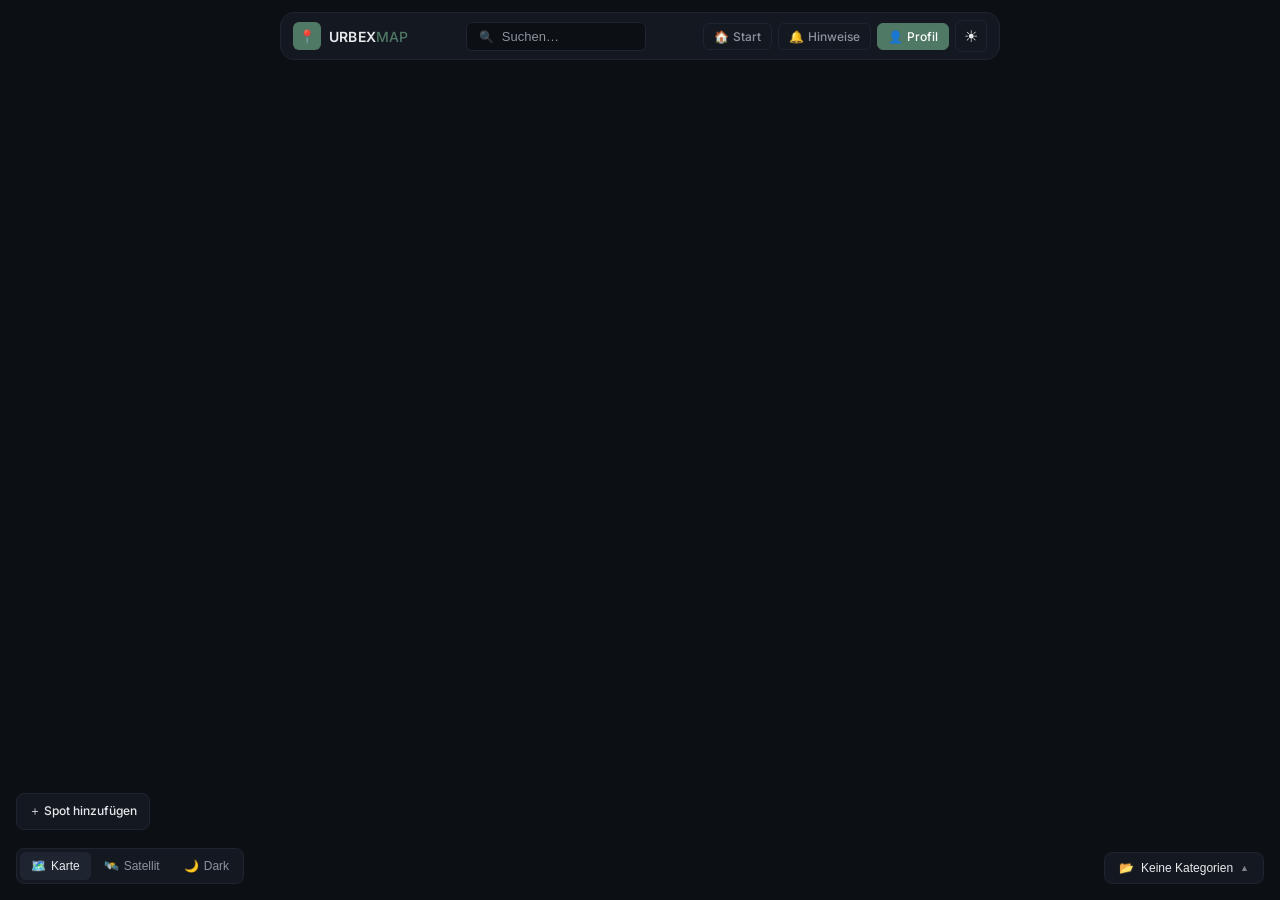
==== commit 693826ed: "Merge branch 'main' of https://github.com/Spatnak/urbek" ====
--- a/karte.html
+++ b/karte.html
@@ -23,7 +23,7 @@
   <div id="map"></div>
 
   <header class="panel main-header">
-    <div class="brand-section" onclick="openModal('Startseite')">
+    <div class="brand-section" onclick="location.href='index.html'">
       <div class="logo-badge">📍</div>
       <div class="brand-title">URBEX<span>MAP</span></div>
     </div>
@@ -33,17 +33,7 @@
       <input id="search-input" type="text" placeholder="Suchen…">
     </div>
 
-    <div class="nav-actions">
-      <button class="btn-nav" onclick="openModal('Startseite')">
-        <span>🏠</span><span class="text-label">Start</span>
-      </button>
-      <button class="btn-nav" onclick="openModal('Login')">
-        <span>🔑</span><span class="text-label">Login</span>
-      </button>
-      <button class="btn-nav btn-nav-primary" onclick="openModal('Registrieren')">
-        <span>✨</span><span class="text-label">Register</span>
-      </button>
-    </div>
+    <div class="nav-actions"><a class="btn-nav" href="index.html">🏠 <span class="text-label">Start</span></a><a class="btn-nav" href="benachrichtigungen.html">🔔 <span class="text-label">Hinweise</span></a><a class="btn-nav btn-nav-primary" href="profil.html">👤 <span class="text-label">Profil</span></a><button class="theme-toggle" onclick="toggleMapTheme()" title="Hell- oder Dunkelmodus"><span class="theme-glyph">☀︎</span></button></div>
   </header>
 
   <div class="panel map-style-switch">
@@ -104,6 +94,12 @@
         <div class="gallery-container" id="gallery-list"></div>
       </div>
 
+      <div>
+        <div class="section-title" style="margin-bottom:7px;"><span>Kommentare</span></div>
+        <div class="comment-list" id="comment-list"></div>
+        <form class="comment-form" onsubmit="saveComment(event)"><input id="comment-input" maxlength="280" placeholder="Einen respektvollen Kommentar schreiben …"><button aria-label="Kommentar senden">➤</button></form>
+      </div>
+
       <div class="info-grid">
         <div class="info-item">
           <span class="label">Koordinaten</span>
@@ -147,6 +143,10 @@
     </div>
   </div>
 
+  <button class="add-spot-fab" onclick="openAddSpotModal()">＋ <span>Spot hinzufügen</span></button>
+
+  <script src="api-config.js"></script>
+  <script src="app.js"></script>
   <script src="script.js"></script>
 </body>
 </html>
--- a/style.css
+++ b/style.css
@@ -4,10 +4,16 @@
   --panel-border: #1e2530;
   --text: #e8eaed;
   --text-muted: #8b949e;
-  --accent: #3d9a6a;
-  --accent-soft: rgba(61, 154, 106, 0.15);
+  --accent: #4f7865;
+  --accent-soft: rgba(79, 120, 101, 0.16);
   --danger: #c94c4c;
   --warning: #c9a24c;
+}
+
+:root[data-theme="light"] {
+  --bg:#f2f0ec; --panel:#fbfaf7; --panel-border:#d8d3cb; --text:#27242a;
+  --text-muted:#6f6965; --accent:#7d9e88; --accent-soft:rgba(125,158,136,.16);
+  --danger:#a85151; --warning:#8d6b36;
 }
 
 * {
@@ -123,6 +129,7 @@
 }
 
 .btn-nav {
+  text-decoration: none;
   background: transparent;
   border: 1px solid var(--panel-border);
   color: var(--text-muted);
@@ -584,18 +591,44 @@
   background: #358a5e;
   border-color: #358a5e;
 }
+.theme-toggle { width:32px; height:32px; border:1px solid var(--panel-border); border-radius:6px; background:transparent; color:var(--text); cursor:pointer; font-size:16px; }
+:root[data-theme="light"] .button.primary { color:#19342a; }
+.theme-glyph { display:inline-block; }
+.theme-toggle.is-switching .theme-glyph { animation:theme-switch .42s cubic-bezier(.2,.8,.2,1); }
+@keyframes theme-switch { 0% { transform:rotate(0) scale(1); } 50% { transform:rotate(130deg) scale(.72); opacity:.45; } 100% { transform:rotate(260deg) scale(1); } }
+:root[data-theme="light"] .btn-nav { color:#39443d; background:#f5f2ed; border-color:#c9c7bf; }
+:root[data-theme="light"] .header-search-box,:root[data-theme="light"] .button,:root[data-theme="light"] .tab,:root[data-theme="light"] .comment,:root[data-theme="light"] .spot-subscribe { background:#f5f2ed; }
+:root[data-theme="light"] .btn-nav,:root[data-theme="light"] .cat-item-btn,:root[data-theme="light"] .security-item,:root[data-theme="light"] .info-grid { background:#f5f2ed; }
+
+.category-icon { width:15px; height:15px; display:inline-flex; flex:0 0 15px; }
+.category-icon svg { width:15px; height:15px; }
+.spot-subscribe { border:1px solid var(--panel-border); background:#1a2028; color:var(--text-muted); border-radius:4px; padding:3px 8px; font:500 10px Inter,sans-serif; cursor:pointer; }
+.spot-subscribe.is-active { color:var(--accent); border-color:var(--accent); background:var(--accent-soft); }
+.spot-report { border:0; background:transparent; color:var(--text-muted); font:11px Inter,sans-serif; cursor:pointer; text-decoration:underline; }
+.spot-creator { width:100%; color:var(--text-muted); font-size:10px; }
+.add-spot-fab { position:absolute; left:16px; bottom:70px; z-index:90; border:1px solid var(--panel-border); border-radius:8px; padding:9px 12px; background:var(--panel); color:var(--text); font:500 12px Inter,sans-serif; cursor:pointer; }
+.add-spot-fab:hover { border-color:var(--accent); }
+.add-spot-form { display:flex; flex-direction:column; gap:9px; }.add-spot-form p { color:var(--text-muted); font-size:12px; line-height:1.45; }.add-spot-form input,.add-spot-form select,.add-spot-form textarea { width:100%; border:1px solid var(--panel-border); border-radius:6px; background:var(--bg); color:var(--text); padding:9px; font:12px Inter,sans-serif; }.add-spot-form textarea { min-height:75px; resize:vertical; }.coord-fields { display:grid; grid-template-columns:1fr 1fr; gap:7px; }
+.upload-file { border:1px dashed var(--panel-border); border-radius:6px; padding:9px; color:var(--text-muted); font-size:12px; cursor:pointer; }.upload-file input { border:0; padding:6px 0 0; }.security-select { border:1px solid var(--panel-border); border-radius:6px; padding:9px; display:grid; grid-template-columns:1fr 1fr; gap:8px; color:var(--text-muted); font-size:11px; }.security-select legend { color:var(--text); padding:0 4px; }.security-select label { display:flex; gap:5px; align-items:center; }
+.report-review { margin-top:18px; }.report-row { display:flex; align-items:center; justify-content:space-between; gap:12px; padding:12px 0; border-top:1px solid var(--panel-border); }.report-row b { font-size:13px; }.report-row p { color:var(--text-muted); font-size:11px; margin-top:4px; }
+.profile-progress { margin-left:auto; width:190px; display:flex; gap:4px; flex-direction:column; font-size:11px; }.profile-progress a { color:var(--accent); text-decoration:none; }.profile-progress span { color:var(--text-muted); }.xp-track { height:7px; background:#1a2028; border-radius:99px; overflow:hidden; }.xp-track i { display:block; width:0; height:100%; background:var(--accent); border-radius:99px; }.xp-overview { display:grid; grid-template-columns:1fr auto; align-items:center; gap:14px; max-width:720px; padding:20px; margin:25px 0; border:1px solid var(--panel-border); border-radius:9px; background:var(--panel); }.xp-overview>div:first-child { display:flex; flex-direction:column; gap:5px; }.xp-overview span { color:var(--text-muted); font-size:12px; }.xp-overview .xp-track { grid-column:1 / -1; }.level-grid { display:grid; grid-template-columns:repeat(3,1fr); gap:12px; }.level-card { min-height:150px; padding:18px; border:1px solid var(--panel-border); border-radius:8px; background:var(--panel); }.level-card.active { border-color:var(--accent); box-shadow:inset 0 0 0 1px var(--accent-soft); }.level-card>b { color:var(--accent); font-size:11px; }.level-card h2 { font-size:16px; margin:15px 0 6px; }.level-card p,.earning p { color:var(--text-muted); font-size:12px; line-height:1.55; }.earning { margin-top:18px; }.earning h2 { font-size:16px; margin-bottom:8px; }
 
 /* Markers */
 .custom-urbex-pin {
   position: relative;
-  width: 32px;
-  height: 42px;
-  cursor: pointer;
-  transition: transform 0.15s ease;
-}
+  width: 28px;
+  height: 28px;
+  cursor: pointer;
+  transition: transform 0.15s ease, box-shadow .15s ease;
+  background:var(--marker-color);
+  border:2px solid rgba(255,255,255,.9);
+  border-radius:50%;
+  box-shadow:0 1px 5px rgba(0,0,0,.42);
+}
+.map-pin-icon { width:14px; height:14px; display:grid; place-items:center; color:#fff; position:absolute; inset:5px; }.map-pin-icon svg { width:14px; height:14px; }
 
 .custom-urbex-pin:hover {
-  transform: scale(1.12);
+  transform: scale(1.23);
   z-index: 9999 !important;
 }
 
@@ -700,3 +733,9 @@
     max-height: 50vh;
   }
 }
+
+/* Additional application pages */
+.app-page { min-height:100vh; height:auto; overflow:auto; background:var(--bg); }
+.topbar { max-width:1120px; height:68px; margin:auto; padding:0 22px; display:flex; align-items:center; justify-content:space-between; border-bottom:1px solid var(--panel-border); }
+.brand { color:var(--text); text-decoration:none; letter-spacing:.2px; }.brand span { color:var(--accent); }.topbar nav { display:flex; gap:5px; }.topbar nav a { color:var(--text-muted); text-decoration:none; padding:8px 10px; font-size:13px; border-radius:6px; }.topbar nav a:hover,.topbar nav a.active { color:var(--text); background:#1a2028; }.avatar,.profile-avatar { background:var(--accent); color:#fff; border-radius:50%; text-decoration:none; display:grid; place-items:center; font-weight:700; }.avatar { width:32px; height:32px; font-size:11px; }.badge { background:var(--danger); color:#fff; font-style:normal; border-radius:99px; font-size:9px; padding:1px 5px; }.home,.content { max-width:1120px; margin:auto; padding:72px 22px; }.hero { max-width:740px; padding:42px 0 78px; }.eyebrow { color:var(--accent); font-size:11px; font-weight:700; letter-spacing:1.1px; margin-bottom:12px; }.hero h1,.content h1 { font-size:clamp(34px,6vw,68px); line-height:1.06; letter-spacing:-2px; }.hero em { color:var(--accent); font-style:normal; }.lead { max-width:610px; color:var(--text-muted); line-height:1.7; margin:23px 0; }.actions { display:flex; gap:10px; flex-wrap:wrap; }.button { display:inline-flex; align-items:center; justify-content:center; color:var(--text); background:#1a2028; border:1px solid var(--panel-border); border-radius:6px; padding:10px 14px; font:500 13px Inter,sans-serif; cursor:pointer; text-decoration:none; }.button.primary { background:var(--accent); border-color:var(--accent); color:#fff; }.button.danger { color:#efaaaa; border-color:rgba(201,76,76,.4); }.button.small { padding:8px 11px; font-size:12px; }.quick-grid { display:grid; grid-template-columns:repeat(3,1fr); gap:12px; }.quick-card,.panel-card { background:var(--panel); border:1px solid var(--panel-border); border-radius:10px; padding:20px; }.quick-card { color:inherit; text-decoration:none; }.quick-card span { font-size:25px; }.quick-card h2 { font-size:16px; margin:16px 0 7px; }.quick-card p,.muted { color:var(--text-muted); font-size:13px; line-height:1.55; }.rules { margin-top:70px; border-top:1px solid var(--panel-border); padding:50px 0; display:flex; justify-content:space-between; gap:30px; }.rules h2 { font-size:25px; line-height:1.3; }.rules ul { color:var(--text-muted); line-height:2; font-size:14px; }.profile-head { display:flex; gap:18px; align-items:center; padding-bottom:26px; border-bottom:1px solid var(--panel-border); }.profile-head h1 { font-size:30px; letter-spacing:-1px; }.profile-head .button { margin-left:auto; }.profile-avatar { width:76px; height:76px; font-size:21px; }.stats { display:flex; gap:45px; padding:25px 0; }.stats div { display:flex; flex-direction:column; gap:4px; }.stats b { font-size:22px; }.stats span { font-size:12px; color:var(--text-muted); }.two-cols { display:grid; grid-template-columns:1.2fr .8fr; gap:14px; }.section-head { display:flex; justify-content:space-between; align-items:center; margin-bottom:15px; }.section-head h2 { font-size:16px; }.section-head a { color:var(--accent); font-size:12px; text-decoration:none; }.spot-row,.upload-row { display:flex; align-items:center; gap:10px; padding:11px 0; border-top:1px solid var(--panel-border); }.spot-row span { font-size:22px; }.spot-row b,.upload-row b { font-size:13px; }.spot-row p,.upload-row p { color:var(--text-muted); font-size:11px; margin-top:3px; }.upload-row img { width:42px; height:42px; object-fit:cover; border-radius:5px; }.status { font-size:10px; padding:4px 7px; border-radius:99px; background:#1a2028; color:var(--warning); margin-left:auto; }.status.approved { color:#7bc49a; }.status.rejected { color:#e08a8a; }.narrow { max-width:760px; }.notification { display:flex; gap:14px; padding:16px; margin-top:10px; background:var(--panel); border:1px solid var(--panel-border); border-radius:8px; }.notification.unread { border-left:3px solid var(--accent); }.notification>span { font-size:20px; }.notification b { font-size:13px; }.notification p,.notification small { color:var(--text-muted); font-size:12px; display:block; margin-top:5px; }.moderation-tabs { display:flex; gap:7px; margin:28px 0 15px; }.tab { background:#1a2028; color:var(--text-muted); border:1px solid var(--panel-border); border-radius:6px; padding:8px 11px; }.tab.active { color:var(--text); border-color:var(--accent); }.moderation-card { display:grid; grid-template-columns:200px 1fr; gap:20px; border:1px solid var(--panel-border); background:var(--panel); padding:14px; border-radius:10px; }.moderation-card img { width:200px; height:150px; object-fit:cover; border-radius:6px; }.moderation-card h2 { font-size:17px; margin-bottom:7px; }.moderation-card .actions { margin-top:16px; }.empty { border:1px dashed var(--panel-border); color:var(--text-muted); padding:30px; border-radius:8px; text-align:center; }.comment-list { display:flex; flex-direction:column; gap:8px; margin-bottom:9px; }.comment { padding:8px 10px; background:#1a2028; border-radius:6px; font-size:11px; }.comment b { color:var(--accent); }.comment p,.empty-comment { font-size:11px; color:var(--text-muted); margin-top:3px; line-height:1.45; }.comment-form { display:flex; gap:6px; }.comment-form input { min-width:0; flex:1; color:var(--text); background:#0c0f14; border:1px solid var(--panel-border); border-radius:5px; padding:8px; outline:none; font:11px Inter,sans-serif; }.comment-form input:focus { border-color:var(--accent); }.comment-form button { width:34px; border:0; border-radius:5px; background:var(--accent); color:white; cursor:pointer; }
+@media(max-width:700px){.topbar{height:auto;gap:11px;padding:14px;flex-wrap:wrap}.topbar nav{order:3;width:100%;justify-content:space-between}.topbar nav a{padding:7px 4px;font-size:11px}.home,.content{padding:42px 16px}.quick-grid,.two-cols{grid-template-columns:1fr}.rules{flex-direction:column}.profile-head{flex-wrap:wrap}.profile-head .button{margin-left:0}.moderation-card{grid-template-columns:1fr}.moderation-card img{width:100%;height:190px}.stats{gap:20px}}
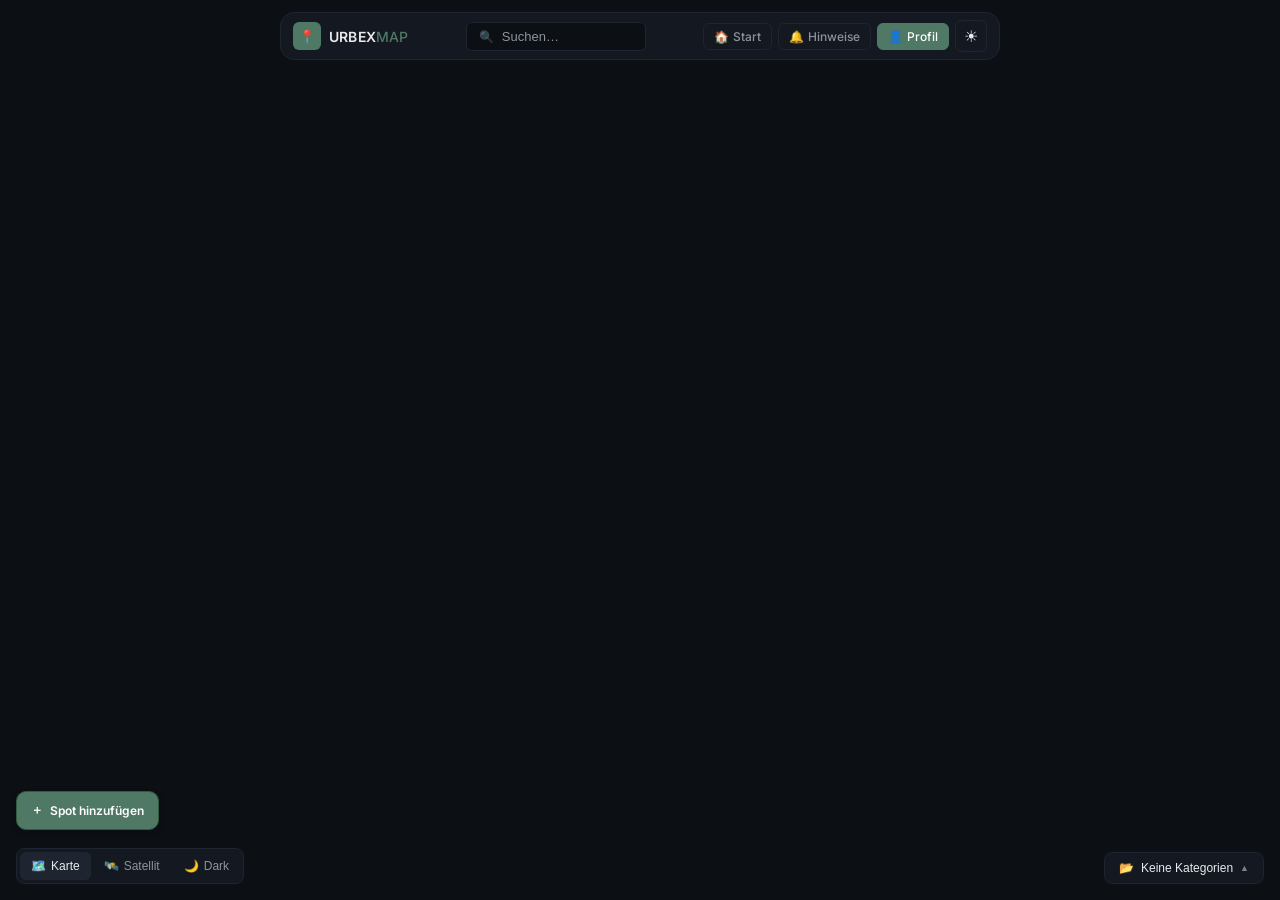
==== commit 5b0d9887: "Changes" ====
--- a/karte.html
+++ b/karte.html
@@ -96,14 +96,15 @@
 
       <div>
         <div class="section-title" style="margin-bottom:7px;"><span>Kommentare</span></div>
+        <div class="rating-summary" id="rating-summary"></div>
         <div class="comment-list" id="comment-list"></div>
-        <form class="comment-form" onsubmit="saveComment(event)"><input id="comment-input" maxlength="280" placeholder="Einen respektvollen Kommentar schreiben …"><button aria-label="Kommentar senden">➤</button></form>
+        <form class="comment-form review-form" onsubmit="saveComment(event)"><select id="review-stars" aria-label="Bewertung"><option value="5">★★★★★</option><option value="4">★★★★☆</option><option value="3">★★★☆☆</option><option value="2">★★☆☆☆</option><option value="1">★☆☆☆☆</option></select><input id="comment-input" maxlength="280" placeholder="Bewertung oder Kommentar schreiben …"><button aria-label="Bewertung senden">➤</button></form>
       </div>
 
       <div class="info-grid">
         <div class="info-item">
           <span class="label">Koordinaten</span>
-          <span class="val" id="detail-coords">-</span>
+          <button class="val coordinate-button" id="detail-coords" onclick="openCoordinateChoice()">-</button>
         </div>
         <div class="info-item">
           <span class="label">Zugänglichkeit</span>
@@ -118,6 +119,7 @@
         <button class="btn-primary-action" id="detail-route-btn">
           <span>🧭</span> Navigation
         </button>
+        <button class="btn-secondary-action save-spot-button" id="save-spot-button" onclick="toggleSavedSpot()">☆ Speichern</button>
       </div>
     </div>
   </div>
--- a/style.css
+++ b/style.css
@@ -604,13 +604,55 @@
 .category-icon svg { width:15px; height:15px; }
 .spot-subscribe { border:1px solid var(--panel-border); background:#1a2028; color:var(--text-muted); border-radius:4px; padding:3px 8px; font:500 10px Inter,sans-serif; cursor:pointer; }
 .spot-subscribe.is-active { color:var(--accent); border-color:var(--accent); background:var(--accent-soft); }
+.save-spot-button.is-saved { color:var(--accent); border-color:var(--accent); background:var(--accent-soft); }
+.coordinate-button { border:0; padding:0; background:transparent; color:var(--accent)!important; text-decoration:underline; cursor:pointer; text-align:left; font:inherit; }
+.rating-summary { display:flex; align-items:baseline; gap:7px; margin:-2px 0 8px; }.rating-summary b { font-size:17px; color:var(--text); }.rating-summary b span,.review-stars { color:#c49a4a; letter-spacing:1px; }.rating-summary>span { color:var(--text-muted); font-size:11px; }
+.review-form select { max-width:77px; color:#c49a4a; font-size:11px; background:#0c0f14; border:1px solid var(--panel-border); border-radius:5px; padding:7px 4px; }.comment small { color:var(--text-muted); font-size:10px; display:block; margin-top:5px; }.comment>div { display:flex; justify-content:space-between; align-items:center; gap:8px; }.review-stars { font-size:11px; white-space:nowrap; }
+.saved-spots { margin-top:14px; }.saved-spot { display:flex; align-items:center; gap:9px; padding:9px 0; border-top:1px solid var(--panel-border); color:var(--text); text-decoration:none; }.saved-spot img { width:42px; height:34px; object-fit:cover; border-radius:4px; }.saved-spot span { display:flex; flex-direction:column; gap:3px; }.saved-spot b { font-size:12px; }.saved-spot small { color:var(--text-muted); font-size:10px; }.saved-spot em { color:#c49a4a; margin-left:auto; font-style:normal; }
 .spot-report { border:0; background:transparent; color:var(--text-muted); font:11px Inter,sans-serif; cursor:pointer; text-decoration:underline; }
 .spot-creator { width:100%; color:var(--text-muted); font-size:10px; }
-.add-spot-fab { position:absolute; left:16px; bottom:70px; z-index:90; border:1px solid var(--panel-border); border-radius:8px; padding:9px 12px; background:var(--panel); color:var(--text); font:500 12px Inter,sans-serif; cursor:pointer; }
-.add-spot-fab:hover { border-color:var(--accent); }
-.add-spot-form { display:flex; flex-direction:column; gap:9px; }.add-spot-form p { color:var(--text-muted); font-size:12px; line-height:1.45; }.add-spot-form input,.add-spot-form select,.add-spot-form textarea { width:100%; border:1px solid var(--panel-border); border-radius:6px; background:var(--bg); color:var(--text); padding:9px; font:12px Inter,sans-serif; }.add-spot-form textarea { min-height:75px; resize:vertical; }.coord-fields { display:grid; grid-template-columns:1fr 1fr; gap:7px; }
-.upload-file { border:1px dashed var(--panel-border); border-radius:6px; padding:9px; color:var(--text-muted); font-size:12px; cursor:pointer; }.upload-file input { border:0; padding:6px 0 0; }.security-select { border:1px solid var(--panel-border); border-radius:6px; padding:9px; display:grid; grid-template-columns:1fr 1fr; gap:8px; color:var(--text-muted); font-size:11px; }.security-select legend { color:var(--text); padding:0 4px; }.security-select label { display:flex; gap:5px; align-items:center; }
+.add-spot-fab {
+  position:absolute;
+  left:16px;
+  bottom:70px;
+  z-index:90;
+  display:inline-flex;
+  align-items:center;
+  gap:7px;
+  border:1px solid #315c42;
+  border-radius:10px;
+  padding:10px 14px;
+  background:var(--accent);
+  color:#fff;
+  font:600 12px Inter,sans-serif;
+  cursor:pointer;
+  box-shadow:0 2px 6px rgba(0,0,0,.2);
+  transition:background .15s ease, border-color .15s ease, transform .15s ease;
+}
+.add-spot-fab:hover { background:#358a5e; border-color:#358a5e; transform:translateY(-1px); }
+.add-spot-fab:active { transform:translateY(0); }
+
+.add-spot-form { display:flex; flex-direction:column; gap:12px; padding-top:2px; }
+.add-spot-form p { color:var(--text-muted); font-size:12px; line-height:1.5; padding:9px 10px; border-left:2px solid var(--accent); background:#11161b; border-radius:0 5px 5px 0; }
+.add-spot-form input,.add-spot-form select,.add-spot-form textarea { width:100%; border:1px solid var(--panel-border); border-radius:7px; background:#0c0f14; color:var(--text); padding:10px 11px; font:12px Inter,sans-serif; transition:border-color .15s ease, background .15s ease; }
+.add-spot-form input:focus,.add-spot-form select:focus,.add-spot-form textarea:focus { outline:none; border-color:var(--accent); background:#11161b; }
+.add-spot-form textarea { min-height:86px; resize:vertical; line-height:1.45; }
+.add-spot-form input::placeholder,.add-spot-form textarea::placeholder { color:#6f7882; }
+.coord-fields { display:grid; grid-template-columns:1fr 1fr; gap:7px; }
+.upload-file { display:flex; flex-direction:column; gap:5px; border:1px dashed #3a4653; border-radius:7px; padding:10px; color:var(--text-muted); background:#11161b; font-size:12px; cursor:pointer; transition:border-color .15s ease, color .15s ease; }
+.upload-file:hover { border-color:var(--accent); color:var(--text); }
+.upload-file input { border:0; padding:3px 0 0; background:transparent; font-size:11px; }
+.security-select { border:1px solid var(--panel-border); border-radius:7px; padding:10px; display:grid; grid-template-columns:1fr 1fr; gap:7px; color:var(--text-muted); background:#11161b; font-size:11px; }
+.security-select legend { color:var(--text); padding:0 5px; font-size:11px; font-weight:600; }
+.security-select label { display:flex; gap:7px; align-items:center; min-height:34px; padding:7px 8px; border:1px solid #29323c; border-radius:6px; background:#0c0f14; cursor:pointer; transition:border-color .15s ease, background .15s ease, color .15s ease; }
+.security-select label:hover { border-color:#435160; color:var(--text); }
+.security-select label:has(input:checked) { border-color:rgba(61,154,106,.7); background:rgba(61,154,106,.12); color:#a7d8b7; }
+.security-select input { width:auto; padding:0; accent-color:var(--accent); }
+.security-option-icon { width:15px; height:15px; display:inline-flex; flex:0 0 15px; align-items:center; justify-content:center; color:var(--accent); }.security-option-icon svg { width:100%; height:100%; }.security-option-icon-alarm { color:#d68a51; }.security-option-icon-cameras { color:#6f9ec9; }.security-option-icon-dogs { color:#c9a24c; }
+.add-spot-form .btn-primary-action { width:100%; flex:none; min-height:40px; border:1px solid #315c42; border-radius:7px; font-weight:600; }.add-spot-form .btn-primary-action:hover { border-color:#358a5e; }
+.add-spot-actions { display:flex; gap:8px; margin-top:2px; }.add-spot-actions .btn-secondary-action { min-height:40px; border-radius:7px; color:var(--text-muted); }.add-spot-actions .btn-secondary-action:hover { color:var(--text); border-color:#3b4653; }.add-spot-actions .btn-primary-action { flex:1.35; }
 .report-review { margin-top:18px; }.report-row { display:flex; align-items:center; justify-content:space-between; gap:12px; padding:12px 0; border-top:1px solid var(--panel-border); }.report-row b { font-size:13px; }.report-row p { color:var(--text-muted); font-size:11px; margin-top:4px; }
+.access-admin { margin-top:18px; }.access-form { display:flex; align-items:end; gap:9px; flex-wrap:wrap; }.access-form label { display:flex; flex-direction:column; gap:5px; color:var(--text-muted); font-size:11px; }.access-form input { width:72px; padding:8px; color:var(--text); background:var(--bg); border:1px solid var(--panel-border); border-radius:5px; }.private-map-list { display:grid; gap:12px; margin-top:16px; }.invite-entry { margin-top:10px; position:relative; }.invite-entry input { width:100%; padding:9px; border:1px solid var(--panel-border); border-radius:5px; color:var(--text); background:var(--bg); }.member-suggestions { position:absolute; width:100%; z-index:2; background:var(--panel); border-radius:6px; overflow:hidden; }.member-suggestions button { width:100%; border:1px solid var(--panel-border); padding:8px; color:var(--text); background:var(--panel); display:flex; gap:8px; text-align:left; }.member-suggestions i { display:grid; place-items:center; width:27px; height:27px; border-radius:50%; background:var(--accent); color:#fff; font-style:normal; font-size:10px; }.member-suggestions small { display:block; color:var(--text-muted); margin-top:2px; }.invited-members { display:flex; flex-wrap:wrap; gap:6px; margin-top:12px; }.invited-members span { padding:5px 7px; background:var(--accent-soft); color:var(--accent); border-radius:99px; font-size:11px; }.chat-layout { display:grid; grid-template-columns:230px 1fr; gap:14px; }.chat-layout aside { border:1px solid var(--panel-border); padding:12px; border-radius:8px; background:var(--panel); }.chat-layout h3 { font-size:12px; color:var(--text-muted); margin:18px 0 8px; }.chat-group { display:flex; flex-direction:column; width:100%; color:var(--text); background:transparent; border:0; padding:8px; text-align:left; cursor:pointer; }.chat-group small { color:var(--text-muted); font-size:10px; margin-top:3px; }.chat-messages { min-height:230px; }.chat-messages p { padding:8px 0; border-bottom:1px solid var(--panel-border); font-size:13px; }.chat-messages b { color:var(--accent); margin-right:5px; }@media(max-width:700px){.chat-layout{grid-template-columns:1fr}.access-form{align-items:stretch}.access-form label{flex:1}}
 .profile-progress { margin-left:auto; width:190px; display:flex; gap:4px; flex-direction:column; font-size:11px; }.profile-progress a { color:var(--accent); text-decoration:none; }.profile-progress span { color:var(--text-muted); }.xp-track { height:7px; background:#1a2028; border-radius:99px; overflow:hidden; }.xp-track i { display:block; width:0; height:100%; background:var(--accent); border-radius:99px; }.xp-overview { display:grid; grid-template-columns:1fr auto; align-items:center; gap:14px; max-width:720px; padding:20px; margin:25px 0; border:1px solid var(--panel-border); border-radius:9px; background:var(--panel); }.xp-overview>div:first-child { display:flex; flex-direction:column; gap:5px; }.xp-overview span { color:var(--text-muted); font-size:12px; }.xp-overview .xp-track { grid-column:1 / -1; }.level-grid { display:grid; grid-template-columns:repeat(3,1fr); gap:12px; }.level-card { min-height:150px; padding:18px; border:1px solid var(--panel-border); border-radius:8px; background:var(--panel); }.level-card.active { border-color:var(--accent); box-shadow:inset 0 0 0 1px var(--accent-soft); }.level-card>b { color:var(--accent); font-size:11px; }.level-card h2 { font-size:16px; margin:15px 0 6px; }.level-card p,.earning p { color:var(--text-muted); font-size:12px; line-height:1.55; }.earning { margin-top:18px; }.earning h2 { font-size:16px; margin-bottom:8px; }
 
 /* Markers */
